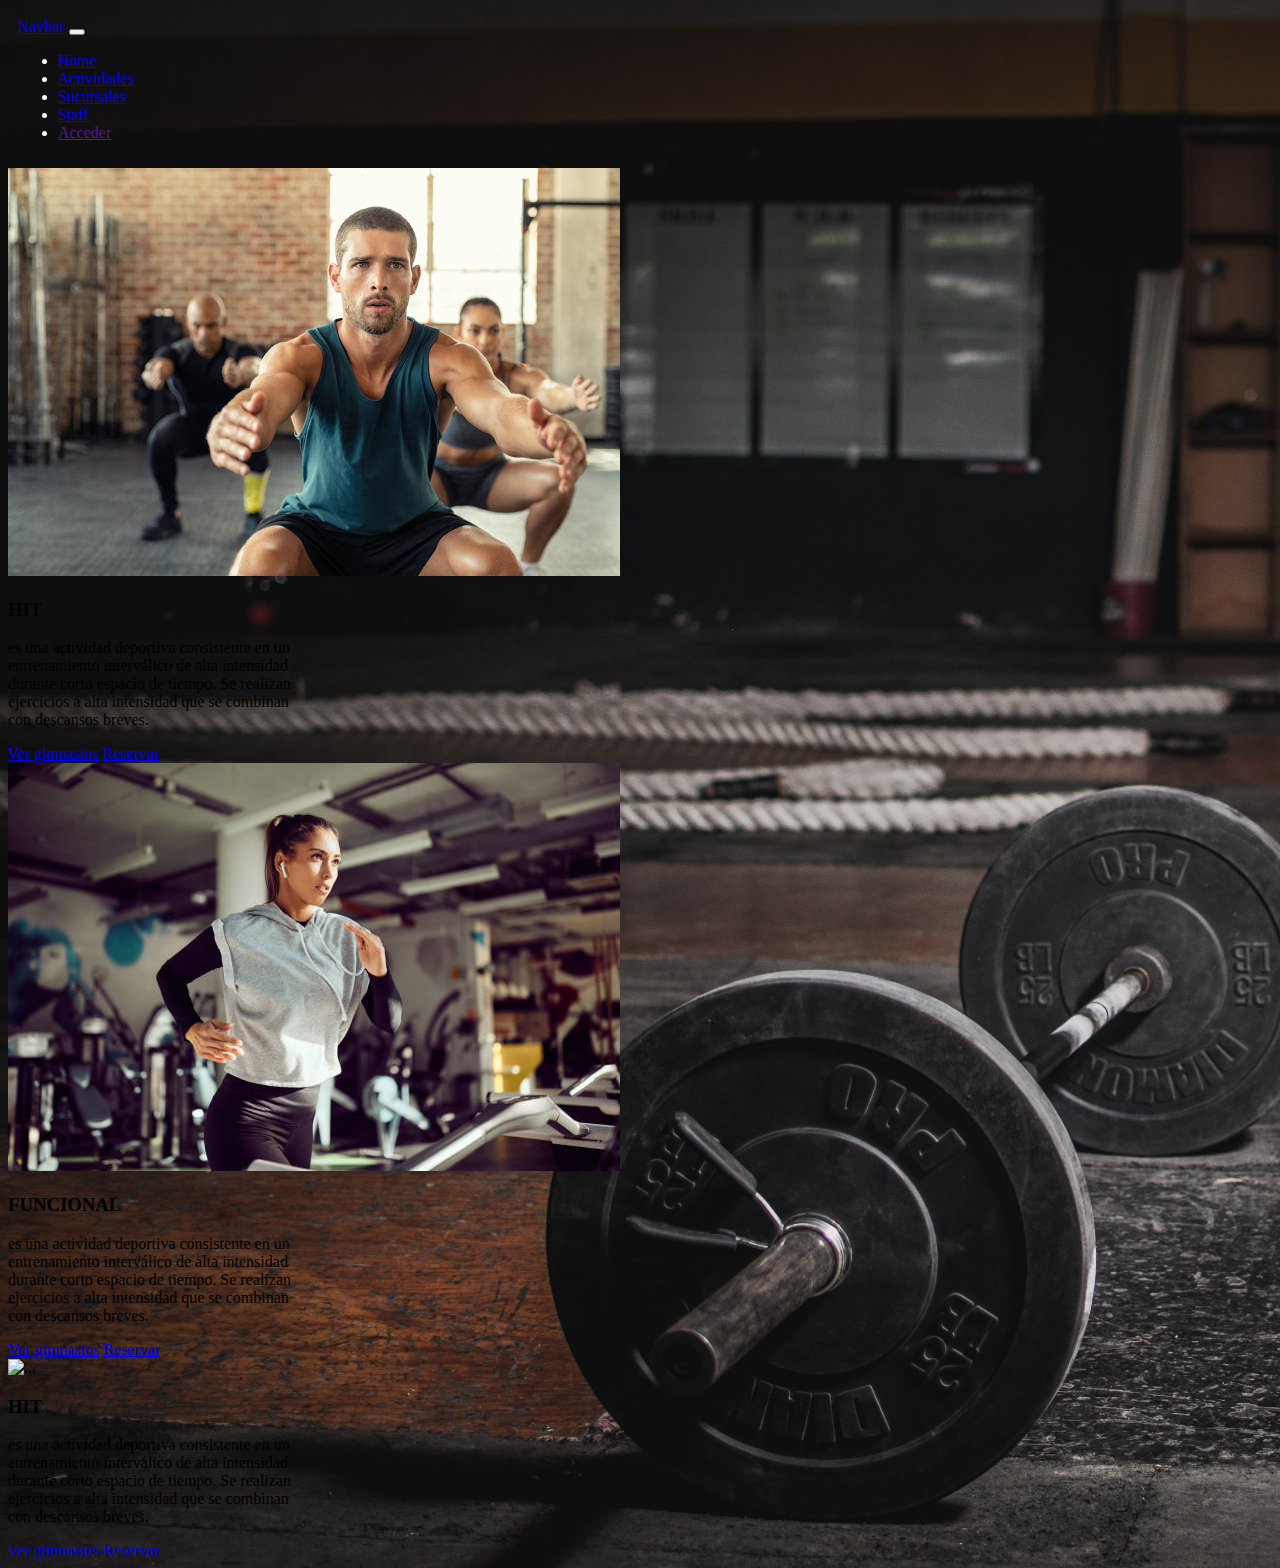
==== components/activities.html @ fa09c548 "first commit" ====
<!DOCTYPE html>
<html lang="en">

<head>
  <meta charset="UTF-8">
  <meta http-equiv="X-UA-Compatible" content="IE=edge">
  <meta name="viewport" content="width=device-width, initial-scale=1.0">
  <link href="../styles/activities.css" rel="stylesheet">
  <link href="https://cdn.jsdelivr.net/npm/bootstrap@5.3.0-alpha3/dist/css/bootstrap.min.css" rel="stylesheet"
    integrity="sha384-KK94CHFLLe+nY2dmCWGMq91rCGa5gtU4mk92HdvYe+M/SXH301p5ILy+dN9+nJOZ" crossorigin="anonymous">
  <title>Nombre de la app</title>
</head>

<body>
  <nav class="navbar navbar-expand-lg navbar-light bg-none">
    <div class="container-fluid">
      <a class="navbar-brand text-white" href="#">Navbar</a>
      <button class="navbar-toggler bg-white" type="button" data-bs-toggle="collapse" data-bs-target="#navbarSupportedContent"
        aria-controls="navbarSupportedContent" aria-expanded="false" aria-label="Toggle navigation">
        <span class="navbar-toggler-icon"></span>
      </button>
      <div class="collapse navbar-collapse" id="navbarSupportedContent">
        <ul class="navbar-nav me-auto mb-2 mb-lg-0">
          <li class="nav-item">
            <a class="nav-link active text-white" aria-current="page" href="../index.html">Home</a>
          </li>
          <li class="nav-item">
            <a class="nav-link active text-white" aria-current="page" href="activities.html">Actividades</a>
          </li>
          <li class="nav-item">
            <a class="nav-link active text-white" aria-current="page" href="branch.html">Sucursales</a>
          </li>
          <li class="nav-item">
            <a class="nav-link active text-white" aria-current="page" href="staff.html">Staff</a>
          </li>
          <li class="nav-item">
            <a class="nav-link active text-white" aria-current="page" href="">Acceder</a>
          </li>
        </ul>
      </div>
    </div>
  </nav>
  <main>
    <div class="col-auto bg-none p-5 text-center container justify-content-center">
      <div class="row">
        <div class="col">
          <div class="col mb-5">
            <div class="card" style="width: 18rem;">
              <img src="../media/hit.jpg" class="card-img-top" alt="...">
              <div class="card-body bg-dark">
                <h3 class="card-title text-white text-center">HIT</h3>
                <p class="card-text bg-dark text-white text-center">es una actividad deportiva consistente en un
                  entrenamiento
                  interválico de alta
                  intensidad
                  durante corto espacio de tiempo. Se realizan ejercicios a alta intensidad que se combinan con
                  descansos
                  breves.</p>
              </div>
              <div class="card-body text-center">
                <a href="#" class="card-link">Ver gimnasios</a>
                <a href="#" class="card-link">Reservar</a>
              </div>
            </div>
          </div>
        </div>
        <div class="col">
          <div class="col mb-5">
            <div class="card" style="width: 18rem;">
              <img src="../media/CARDIO.jpg" class="card-img-top" alt="...">
              <div class="card-body bg-dark">
                <h3 class="card-title text-white text-center">FUNCIONAL</h3>
                <p class="card-text bg-dark text-white text-center">es una actividad deportiva consistente en un
                  entrenamiento
                  interválico de alta
                  intensidad
                  durante corto espacio de tiempo. Se realizan ejercicios a alta intensidad que se combinan con
                  descansos
                  breves.</p>
              </div>
              <div class="card-body text-center">
                <a href="#" class="card-link">Ver gimnasios</a>
                <a href="#" class="card-link">Reservar</a>
              </div>
            </div>
          </div>
        </div>
        <div class="col">
          <div class="col mb-5">
            <div class="card" style="width: 18rem;">
              <img src="../media/box.jpg" class="card-img-top" alt="...">
              <div class="card-body bg-dark">
                <h3 class="card-title text-white text-center">HIT</h3>
                <p class="card-text bg-dark text-white text-center">es una actividad deportiva consistente en un
                  entrenamiento
                  interválico de alta
                  intensidad
                  durante corto espacio de tiempo. Se realizan ejercicios a alta intensidad que se combinan con
                  descansos
                  breves.</p>
              </div>
              <div class="card-body text-center">
                <a href="#" class="card-link">Ver gimnasios</a>
                <a href="#" class="card-link">Reservar</a>
              </div>
            </div>
          </div>
        </div>
      </div>
    </div>
    <script src="https://cdn.jsdelivr.net/npm/bootstrap@5.3.0-alpha3/dist/js/bootstrap.bundle.min.js"
      integrity="sha384-ENjdO4Dr2bkBIFxQpeoTz1HIcje39Wm4jDKdf19U8gI4ddQ3GYNS7NTKfAdVQSZe"
      crossorigin="anonymous"></script>
  </main>
</body>

</html>
---- styles/activities.css ----
nav {
  display: flex;
  justify-content: space-between;
  align-items: center;
  background-color: transparent;
  color: #fff;
  padding: 10px;
}

.logo {
  width: 50px;
  height: 50px;
}

.logo img {
  width: 100%;
  height: 100%;
}

.nav-links {
  display: flex;
  list-style: none;
}

.nav-links li {
  margin: 0 10px;
}

.nav-links li a {
  color: #9952db;
  text-decoration: none;
}

body {
  background: url("../media/actividades.jpg");
  background-repeat: no-repeat;
  background-size: cover;
}

.titleText {
  color: white
}
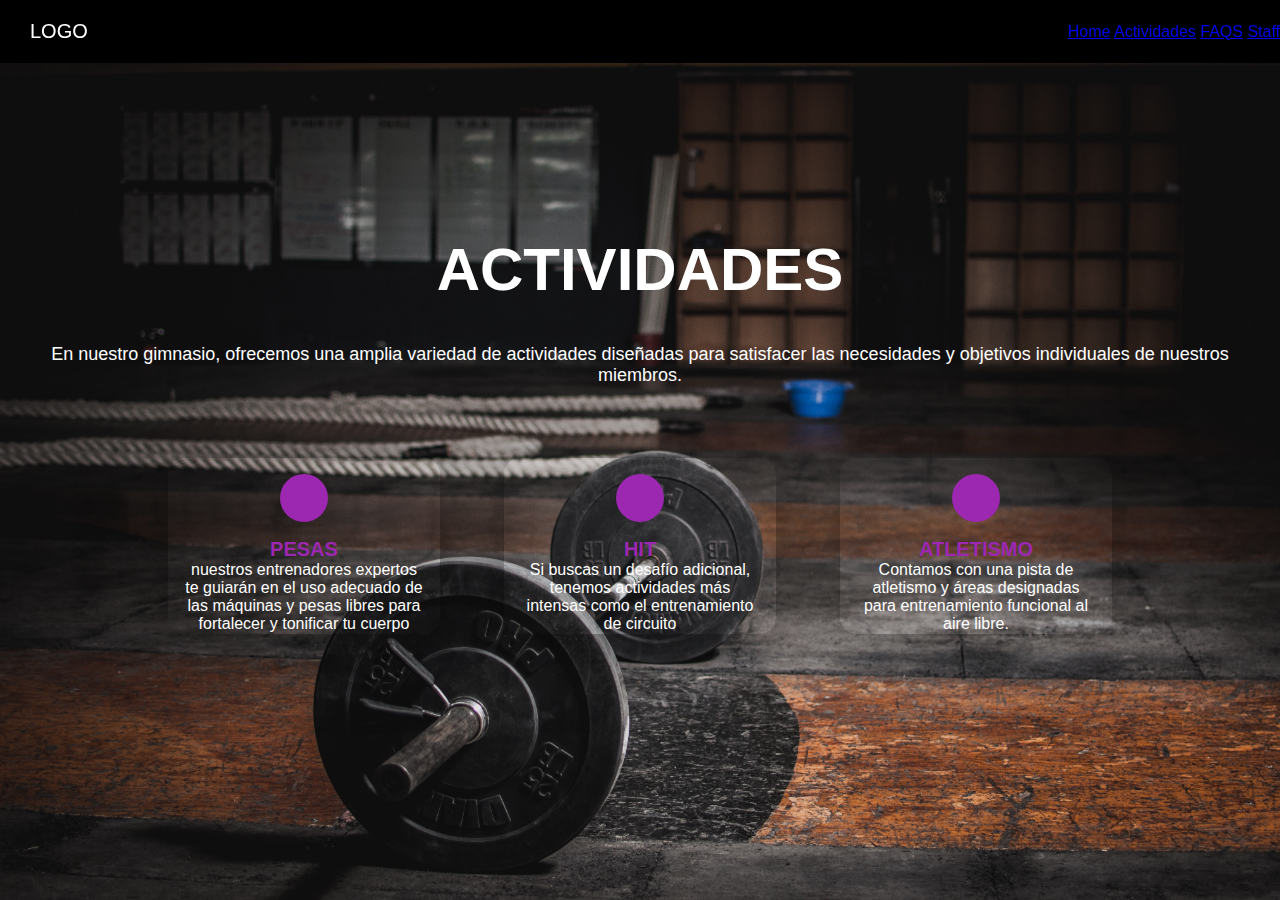
==== commit 2f3902d0: "changes" ====
--- a/components/activities.html
+++ b/components/activities.html
@@ -5,113 +5,52 @@
   <meta charset="UTF-8">
   <meta http-equiv="X-UA-Compatible" content="IE=edge">
   <meta name="viewport" content="width=device-width, initial-scale=1.0">
-  <link href="../styles/activities.css" rel="stylesheet">
-  <link href="https://cdn.jsdelivr.net/npm/bootstrap@5.3.0-alpha3/dist/css/bootstrap.min.css" rel="stylesheet"
-    integrity="sha384-KK94CHFLLe+nY2dmCWGMq91rCGa5gtU4mk92HdvYe+M/SXH301p5ILy+dN9+nJOZ" crossorigin="anonymous">
-  <title>Nombre de la app</title>
+   <!-- ETIQUETAS META PARA MEJORAR SEO DE LA WEB -->
+   <meta name="description" content="Pagina web para la promocion de un gimnasio">
+   <meta name="keywords" content="gimnasio,actividad fisica,personal trainer">
+   <meta name="author" content="Juan Ignacio Navarro">
+  <link rel="stylesheet" href="../styles/index.css" />
+  <link rel="stylesheet" href="https://cdnjs.cloudflare.com/ajax/libs/font-awesome/5.15.1/css/all.min.css" />
+  <title>Actividades</title>
 </head>
 
 <body>
-  <nav class="navbar navbar-expand-lg navbar-light bg-none">
-    <div class="container-fluid">
-      <a class="navbar-brand text-white" href="#">Navbar</a>
-      <button class="navbar-toggler bg-white" type="button" data-bs-toggle="collapse" data-bs-target="#navbarSupportedContent"
-        aria-controls="navbarSupportedContent" aria-expanded="false" aria-label="Toggle navigation">
-        <span class="navbar-toggler-icon"></span>
-      </button>
-      <div class="collapse navbar-collapse" id="navbarSupportedContent">
-        <ul class="navbar-nav me-auto mb-2 mb-lg-0">
-          <li class="nav-item">
-            <a class="nav-link active text-white" aria-current="page" href="../index.html">Home</a>
-          </li>
-          <li class="nav-item">
-            <a class="nav-link active text-white" aria-current="page" href="activities.html">Actividades</a>
-          </li>
-          <li class="nav-item">
-            <a class="nav-link active text-white" aria-current="page" href="branch.html">Sucursales</a>
-          </li>
-          <li class="nav-item">
-            <a class="nav-link active text-white" aria-current="page" href="staff.html">Staff</a>
-          </li>
-          <li class="nav-item">
-            <a class="nav-link active text-white" aria-current="page" href="">Acceder</a>
-          </li>
-        </ul>
+  <div class="head">
+    <!-- LOGO DE LA PAGINA -->
+    <div class="logo">
+      <a href="#">LOGO</a>
+    </div>
+    <!-- NAVBAR DE LA PAGINA -->
+    <nav class="navbar">
+      <a href="../index.html">Home</a>
+      <a href="../components/activities.html">Actividades</a>
+      <a href="../components/faqs.html">FAQS</a>
+      <a href="../components/staff.html">Staff</a>
+    </nav>
+  </div>
+  <!-- CONTENIDO DE LA PAGINA -->
+  <section class="content act">
+    <h2 class="title">Actividades</h2>
+    <p>En nuestro gimnasio, ofrecemos una amplia variedad de actividades diseñadas para satisfacer las necesidades y
+      objetivos individuales de nuestros miembros.</p>
+    <div class="box-container">
+      <div class="box">
+        <i class="fab fa-car"></i>
+        <h3>PESAS</h3>
+        <p> nuestros entrenadores expertos te guiarán en el uso adecuado de las máquinas y pesas libres para fortalecer y tonificar tu cuerpo</p>
+      </div>
+      <div class="box">
+        <i class="fab fa-car"></i>
+        <h3>HIT</h3>
+        <p>Si buscas un desafío adicional, tenemos actividades más intensas como el entrenamiento de circuito</p>
+      </div>
+      <div class="box">
+        <i class="fab fa-car"></i>
+        <h3>ATLETISMO</h3>
+        <p>Contamos con una pista de atletismo y áreas designadas para entrenamiento funcional al aire libre.</p>
       </div>
     </div>
-  </nav>
-  <main>
-    <div class="col-auto bg-none p-5 text-center container justify-content-center">
-      <div class="row">
-        <div class="col">
-          <div class="col mb-5">
-            <div class="card" style="width: 18rem;">
-              <img src="../media/hit.jpg" class="card-img-top" alt="...">
-              <div class="card-body bg-dark">
-                <h3 class="card-title text-white text-center">HIT</h3>
-                <p class="card-text bg-dark text-white text-center">es una actividad deportiva consistente en un
-                  entrenamiento
-                  interválico de alta
-                  intensidad
-                  durante corto espacio de tiempo. Se realizan ejercicios a alta intensidad que se combinan con
-                  descansos
-                  breves.</p>
-              </div>
-              <div class="card-body text-center">
-                <a href="#" class="card-link">Ver gimnasios</a>
-                <a href="#" class="card-link">Reservar</a>
-              </div>
-            </div>
-          </div>
-        </div>
-        <div class="col">
-          <div class="col mb-5">
-            <div class="card" style="width: 18rem;">
-              <img src="../media/CARDIO.jpg" class="card-img-top" alt="...">
-              <div class="card-body bg-dark">
-                <h3 class="card-title text-white text-center">FUNCIONAL</h3>
-                <p class="card-text bg-dark text-white text-center">es una actividad deportiva consistente en un
-                  entrenamiento
-                  interválico de alta
-                  intensidad
-                  durante corto espacio de tiempo. Se realizan ejercicios a alta intensidad que se combinan con
-                  descansos
-                  breves.</p>
-              </div>
-              <div class="card-body text-center">
-                <a href="#" class="card-link">Ver gimnasios</a>
-                <a href="#" class="card-link">Reservar</a>
-              </div>
-            </div>
-          </div>
-        </div>
-        <div class="col">
-          <div class="col mb-5">
-            <div class="card" style="width: 18rem;">
-              <img src="../media/box.jpg" class="card-img-top" alt="...">
-              <div class="card-body bg-dark">
-                <h3 class="card-title text-white text-center">HIT</h3>
-                <p class="card-text bg-dark text-white text-center">es una actividad deportiva consistente en un
-                  entrenamiento
-                  interválico de alta
-                  intensidad
-                  durante corto espacio de tiempo. Se realizan ejercicios a alta intensidad que se combinan con
-                  descansos
-                  breves.</p>
-              </div>
-              <div class="card-body text-center">
-                <a href="#" class="card-link">Ver gimnasios</a>
-                <a href="#" class="card-link">Reservar</a>
-              </div>
-            </div>
-          </div>
-        </div>
-      </div>
-    </div>
-    <script src="https://cdn.jsdelivr.net/npm/bootstrap@5.3.0-alpha3/dist/js/bootstrap.bundle.min.js"
-      integrity="sha384-ENjdO4Dr2bkBIFxQpeoTz1HIcje39Wm4jDKdf19U8gI4ddQ3GYNS7NTKfAdVQSZe"
-      crossorigin="anonymous"></script>
-  </main>
+  </section>
 </body>
 
 </html>--- a/styles/index.css
+++ b/styles/index.css
@@ -0,0 +1,214 @@
+* {
+  margin: 0;
+  padding: 0;
+  border: 0;
+  font-size: 100%;
+  vertical-align: baseline;
+}
+
+h2 {
+  font-size: 20px;
+  color: white;
+}
+
+body {
+  text-align: center;
+  font-family: sans-serif;
+}
+
+.head {
+  display: flex;
+  align-items: center;
+  justify-content: space-between;
+  height: 63px;
+  background: black;
+  position: fixed;
+  width: 100%;
+  z-index: 100;
+}
+
+.logo {
+  margin-left: 30px;
+}
+.logo a {
+  text-decoration: none;
+  color: white;
+  text-transform: uppercase;
+  font-size: 20px;
+}
+
+.header {
+  display: flex;
+  justify-content: center;
+  align-items: center;
+}
+
+.header {
+  height: 100vh !important;
+  background: url("../media/imgPrincipal.jpg");
+  background-size: cover;
+}
+
+.title {
+  margin-bottom: 40px;
+  font-size: 60px;
+  font-weight: 600;
+  text-transform: uppercase;
+  color: white;
+}
+
+p {
+  margin-bottom: 40px;
+  font-size: 18px;
+  color: white;
+  padding: 0 50px;
+}
+
+.btn {
+  display: inline-block;
+  margin-top: 15px;
+  padding: 10px 40px;
+  border: 2px solid #9c27b0;
+  color: white;
+  text-decoration: none;
+  background: #9c27b0;
+}
+.btn :hover {
+  background: none;
+}
+
+.btn-home {
+  display: flex;
+}
+.btn-home a {
+  margin: 0 10px;
+}
+
+.content {
+  height: 50vh;
+  flex-direction: column;
+  display: flex;
+  justify-content: center;
+  align-items: center;
+}
+
+.sau {
+  padding: 30px;
+  background: #1f1d1d;
+  background: url("../media/imgPrincipal.jpg");
+  height: 100vh !important;
+  background-size: cover;
+}
+
+.work {
+  background: #1f1d1d;
+  background: url("../media/staff1.jpg");
+  height: 100vh !important;
+  background-size: cover;
+}
+
+.act {
+  background: url("../media/actividades.jpg");
+  height: 100vh !important;
+  background-size: cover;
+}
+
+.box-container {
+  display: flex;
+  justify-content: center;
+  flex-wrap: wrap;
+  text-align: center;
+}
+.box-container .box {
+  height: 11rem;
+  width: 17rem;
+  text-align: center;
+  border-radius: 1rem;
+  box-shadow: 0 0.3rem 5rem rgba(0, 0, 0, 0.5);
+  margin: 2rem;
+}
+.box-container .box h3 {
+  font-size: 20px;
+  color: #9c27b0;
+}
+.box-container .box i {
+  height: 3rem;
+  width: 3rem;
+  line-height: 3rem;
+  text-align: center;
+  border-radius: 50%;
+  color: white;
+  background: #9c27b0;
+  font-size: 2rem;
+  margin: 1rem 0;
+}
+.box-container .box p {
+  font-size: 16px;
+  padding: 0 15px;
+}
+
+.about {
+  background: #171717;
+}
+
+.faqs {
+  background: url("../media/box.jpg") no-repeat center;
+  background-attachment: fixed !important;
+  text-align: center;
+  background-size: cover;
+  height: 100vh !important;
+}
+
+.contact {
+  padding-top: 20px;
+  background: #171717;
+  padding-bottom: 0;
+}
+
+@media (max-width: 768px) {
+  .title {
+    margin-bottom: 0;
+    font-size: 40px;
+  }
+  .content {
+    display: flex;
+    justify-content: center;
+    align-items: center;
+  }
+  .title {
+    margin-top: 80px;
+    margin-bottom: 40px;
+  }
+  .sau {
+    height: 120vh;
+  }
+  .faqs {
+    height: 120vh;
+  }
+  .work {
+    height: 160vh;
+  }
+}
+@media (max-width: 425px) {
+  .content {
+    display: flex;
+    justify-content: center;
+    align-items: center;
+    height: 100vh;
+  }
+  .act {
+    width: 100%;
+    height: 100% !important;
+  }
+  .sau {
+    width: 100%;
+    height: auto !important;
+  }
+  .work {
+    width: 100%;
+    height: auto !important;
+  }
+  .title {
+    font-size: 30px;
+  }
+}/*# sourceMappingURL=index.css.map */